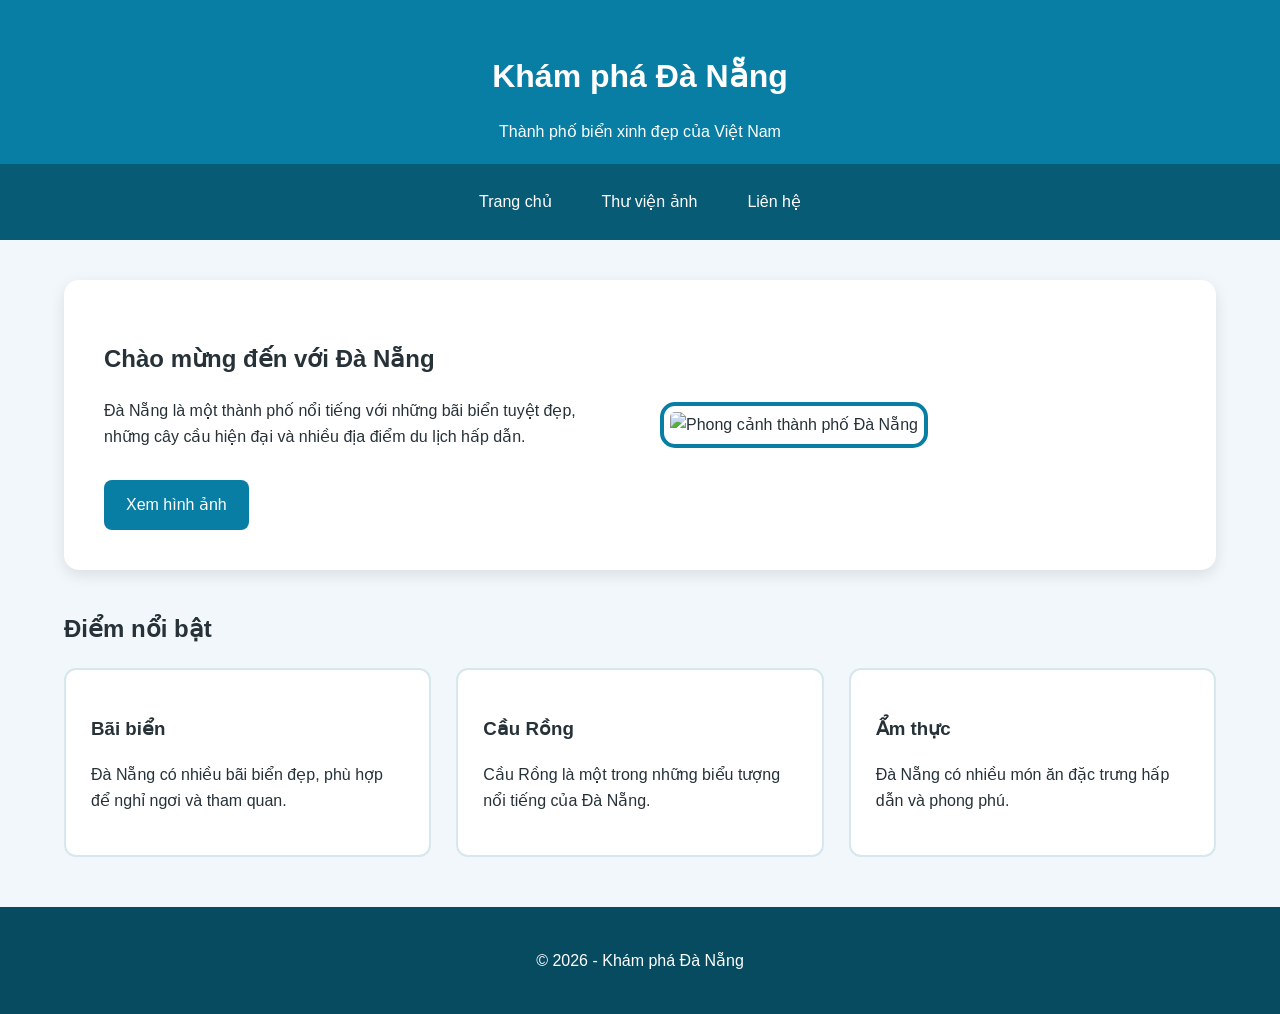
==== index.html @ 6bb6efdc "Add files via upload" ====
<!DOCTYPE html>
<html lang="vi">

<head>
    <meta charset="UTF-8">
    <meta name="viewport" content="width=device-width, initial-scale=1.0">

    <title>Khám phá Đà Nẵng</title>

    <link rel="stylesheet" href="style.css">
</head>

<body>

    <a class="skip-link" href="#main-content">
        Chuyển đến nội dung chính
    </a>

    <header>

        <h1>Khám phá Đà Nẵng</h1>

        <p>
            Thành phố biển xinh đẹp của Việt Nam
        </p>

        <nav aria-label="Điều hướng chính">

            <a href="index.html">Trang chủ</a>

            <a href="gallery.html">Thư viện ảnh</a>

            <a href="contact.html">Liên hệ</a>

        </nav>

    </header>

    <main id="main-content">

        <section class="hero">

            <div>

                <h2>Chào mừng đến với Đà Nẵng</h2>

                <p>
                    Đà Nẵng là một thành phố nổi tiếng với
                    những bãi biển tuyệt đẹp, những cây cầu
                    hiện đại và nhiều địa điểm du lịch hấp dẫn.
                </p>

                <a class="button" href="gallery.html">
                    Xem hình ảnh
                </a>

            </div>

            <div>

                <img src="images/danang1.jpg"
                     alt="Phong cảnh thành phố Đà Nẵng">

            </div>

        </section>


        <section class="content-section">

            <h2>Điểm nổi bật</h2>

            <div class="cards">

                <article class="card">

                    <h3>Bãi biển</h3>

                    <p>
                        Đà Nẵng có nhiều bãi biển đẹp,
                        phù hợp để nghỉ ngơi và tham quan.
                    </p>

                </article>


                <article class="card">

                    <h3>Cầu Rồng</h3>

                    <p>
                        Cầu Rồng là một trong những
                        biểu tượng nổi tiếng của Đà Nẵng.
                    </p>

                </article>


                <article class="card">

                    <h3>Ẩm thực</h3>

                    <p>
                        Đà Nẵng có nhiều món ăn đặc trưng
                        hấp dẫn và phong phú.
                    </p>

                </article>

            </div>

        </section>

    </main>


    <footer>

        <p>
            © 2026 - Khám phá Đà Nẵng
        </p>

    </footer>

</body>

</html>
---- style.css ----
* {
    box-sizing: border-box;
}

body {
    margin: 0;
    font-family: Arial, sans-serif;
    line-height: 1.6;
    background-color: #f2f7fb;
    color: #263238;
}

main {
    width: 90%;
    max-width: 1200px;
    margin: 40px auto;
}


/* =====================
   SKIP LINK
===================== */

.skip-link {
    position: absolute;
    top: -60px;
    left: 10px;

    padding: 12px 18px;

    background-color: #000;
    color: #fff;

    text-decoration: none;
    border-radius: 6px;
}

.skip-link:focus {
    top: 10px;
}


/* =====================
   HEADER
===================== */

header {
    background-color: #087ea4;
    color: white;

    text-align: center;

    padding-top: 30px;
}

header h1 {
    margin-bottom: 5px;
}


/* =====================
   NAVIGATION - FLEX
===================== */

nav {
    display: flex;

    justify-content: center;
    align-items: center;

    gap: 10px;

    margin-top: 20px;

    padding: 15px;

    background-color: #075b75;
}

nav a {
    color: white;

    text-decoration: none;

    padding: 10px 20px;

    border-radius: 8px;

    transition: all 0.3s ease;
}

nav a:hover {
    background-color: white;

    color: #075b75;

    transform: translateY(-3px);
}

nav a:focus {
    outline: 3px solid #ffd166;
}


/* =====================
   HERO - GRID
===================== */

.hero {
    display: grid;

    grid-template-columns: 1fr 1fr;

    gap: 40px;

    align-items: center;

    background-color: white;

    padding: 40px;

    border-radius: 15px;

    box-shadow: 0 5px 15px rgba(0, 0, 0, 0.1);
}


/* =====================
   IMAGE - BOX MODEL
===================== */

img {
    width: 100%;
    max-width: 600px;

    border: 4px solid #087ea4;

    padding: 6px;

    border-radius: 15px;

    background-color: white;

    transition: transform 0.3s ease;
}

img:hover {
    transform: scale(1.03);
}


/* =====================
   BUTTON
===================== */

.button {
    display: inline-block;

    margin-top: 15px;

    padding: 12px 22px;

    background-color: #087ea4;

    color: white;

    text-decoration: none;

    border-radius: 8px;

    transition: all 0.3s ease;
}

.button:hover {
    background-color: #064b60;

    transform: scale(1.05);
}


/* =====================
   CONTENT
===================== */

.content-section {
    margin-top: 40px;
}


/* =====================
   CARDS - FLEX
===================== */

.cards {
    display: flex;

    gap: 25px;

    justify-content: center;
}

.card {
    flex: 1;

    background-color: white;

    padding: 25px;

    border: 2px solid #d6e7ed;

    border-radius: 12px;

    transition: all 0.3s ease;
}

.card:hover {
    transform: translateY(-8px);

    box-shadow: 0 8px 20px
        rgba(0, 0, 0, 0.15);
}


/* =====================
   GALLERY - GRID
===================== */

.gallery {
    display: grid;

    grid-template-columns:
        repeat(3, 1fr);

    gap: 25px;

    margin-top: 30px;
}

.gallery figure {
    margin: 0;

    padding: 12px;

    background-color: white;

    border-radius: 15px;

    box-shadow: 0 4px 12px
        rgba(0, 0, 0, 0.1);
}

.gallery img {
    display: block;

    width: 100%;

    height: 220px;

    object-fit: cover;
}

figcaption {
    text-align: center;

    padding: 10px;

    font-weight: bold;
}


/* =====================
   NTH-CHILD
===================== */

.gallery figure:nth-child(even) img {
    border-radius: 40px 10px 40px 10px;
}

.gallery figure:nth-child(odd) img {
    border-radius: 10px 40px 10px 40px;
}


/* =====================
   CONTACT - FLEX
===================== */

.contact {
    display: flex;

    align-items: center;

    justify-content: space-between;

    gap: 40px;

    background-color: white;

    padding: 40px;

    border-radius: 15px;
}

.contact > div {
    flex: 1;
}


/* =====================
   FOOTER
===================== */

footer {
    margin-top: 50px;

    padding: 25px;

    background-color: #064b60;

    color: white;

    text-align: center;
}


/* =====================
   RESPONSIVE
===================== */

@media (max-width: 800px) {

    .hero {
        grid-template-columns: 1fr;
    }

    .gallery {
        grid-template-columns: 1fr 1fr;
    }

    .cards {
        flex-direction: column;
    }

    .contact {
        flex-direction: column;
    }
}


@media (max-width: 500px) {

    .gallery {
        grid-template-columns: 1fr;
    }

    nav {
        flex-direction: column;
    }

    nav a {
        width: 100%;
    }
}
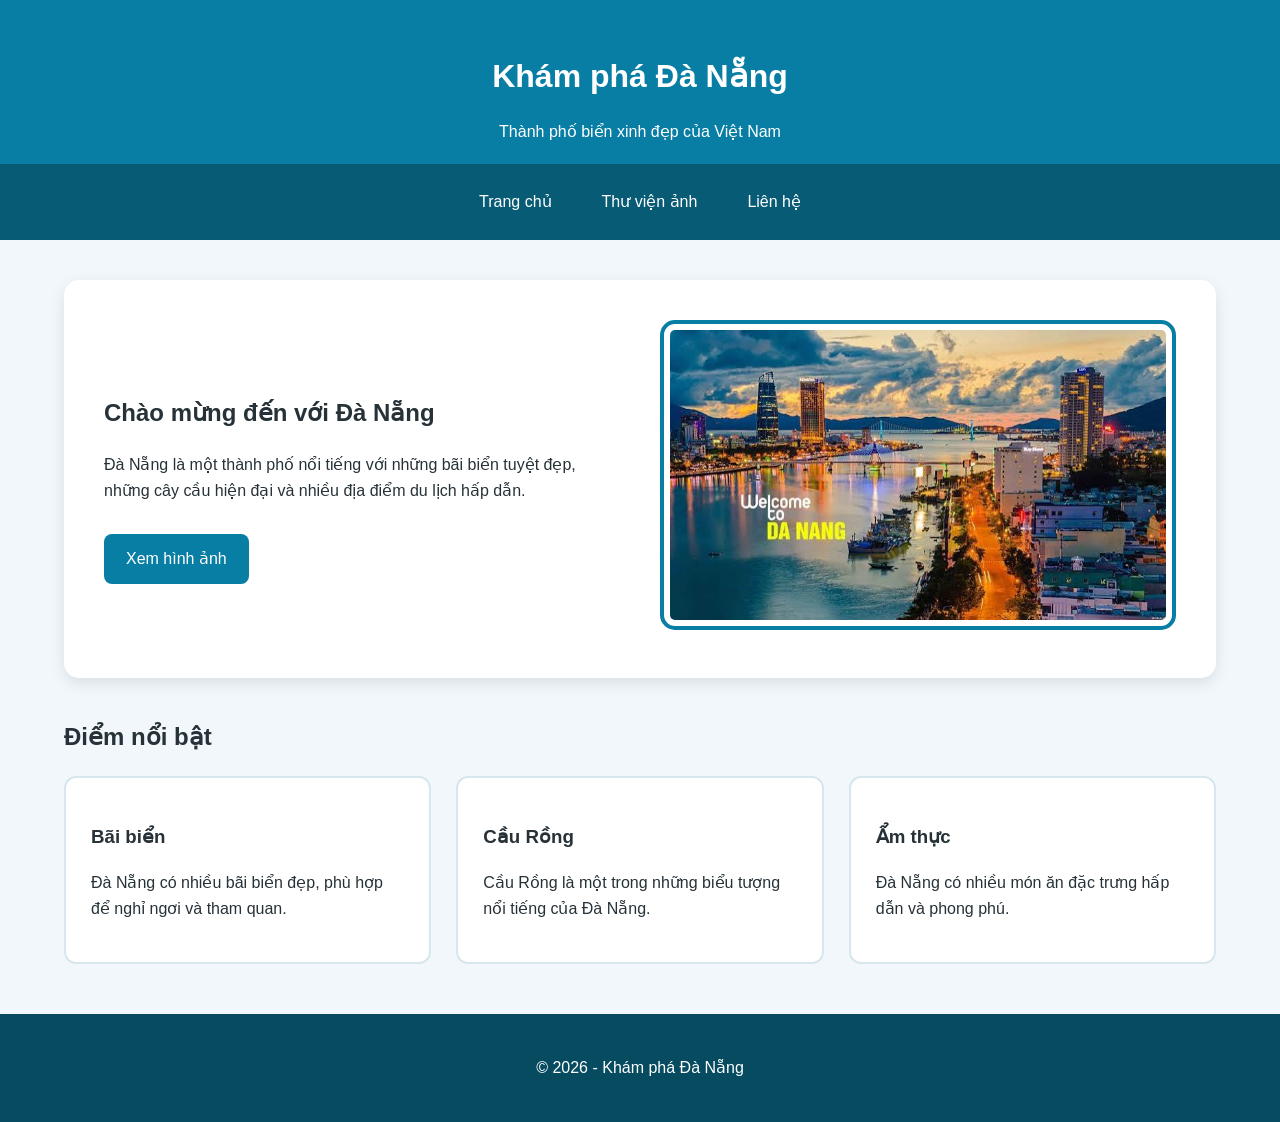
==== commit 18f830ab: "Fix HTML formatting and update image source" ====
--- a/index.html
+++ b/index.html
@@ -58,7 +58,7 @@
 
             <div>
 
-                <img src="images/danang1.jpg"
+                <img src="danang1.jpg"
                      alt="Phong cảnh thành phố Đà Nẵng">
 
             </div>
@@ -124,4 +124,4 @@
 
 </body>
 
-</html>+</html>
